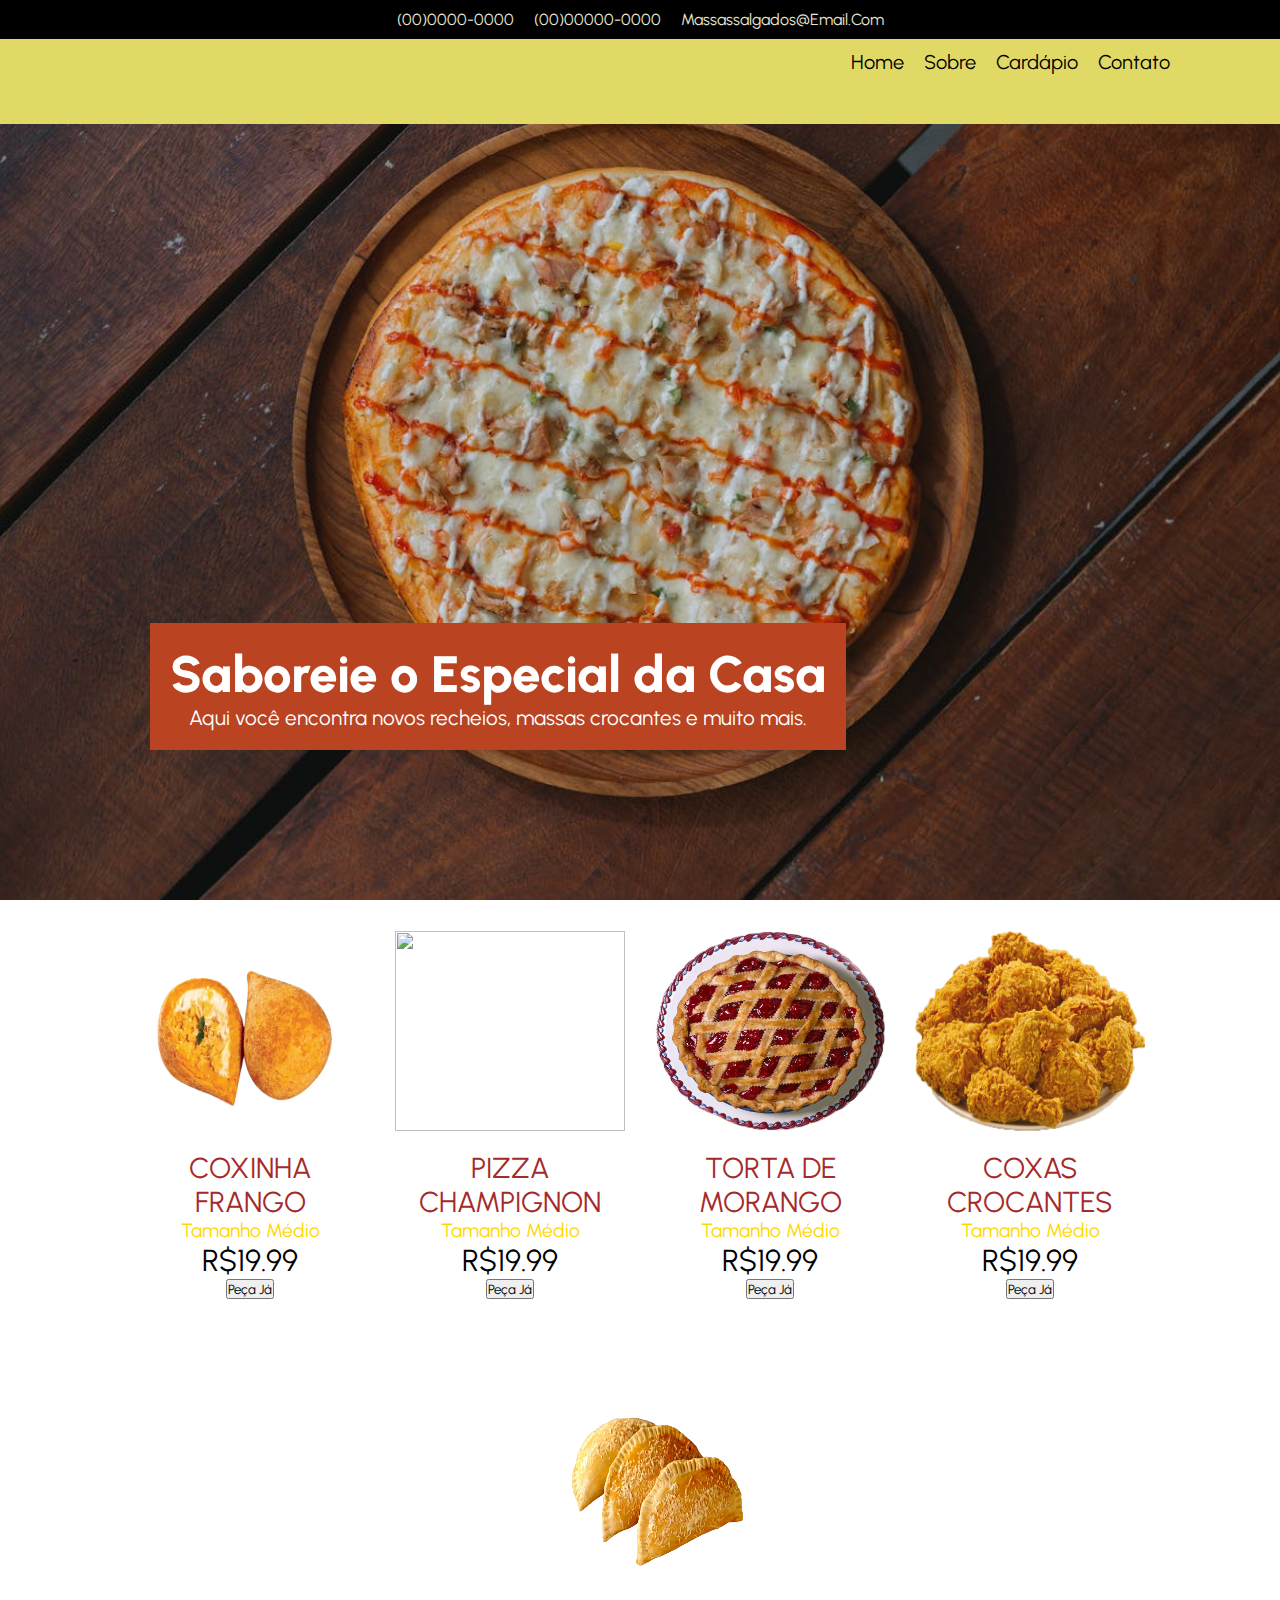
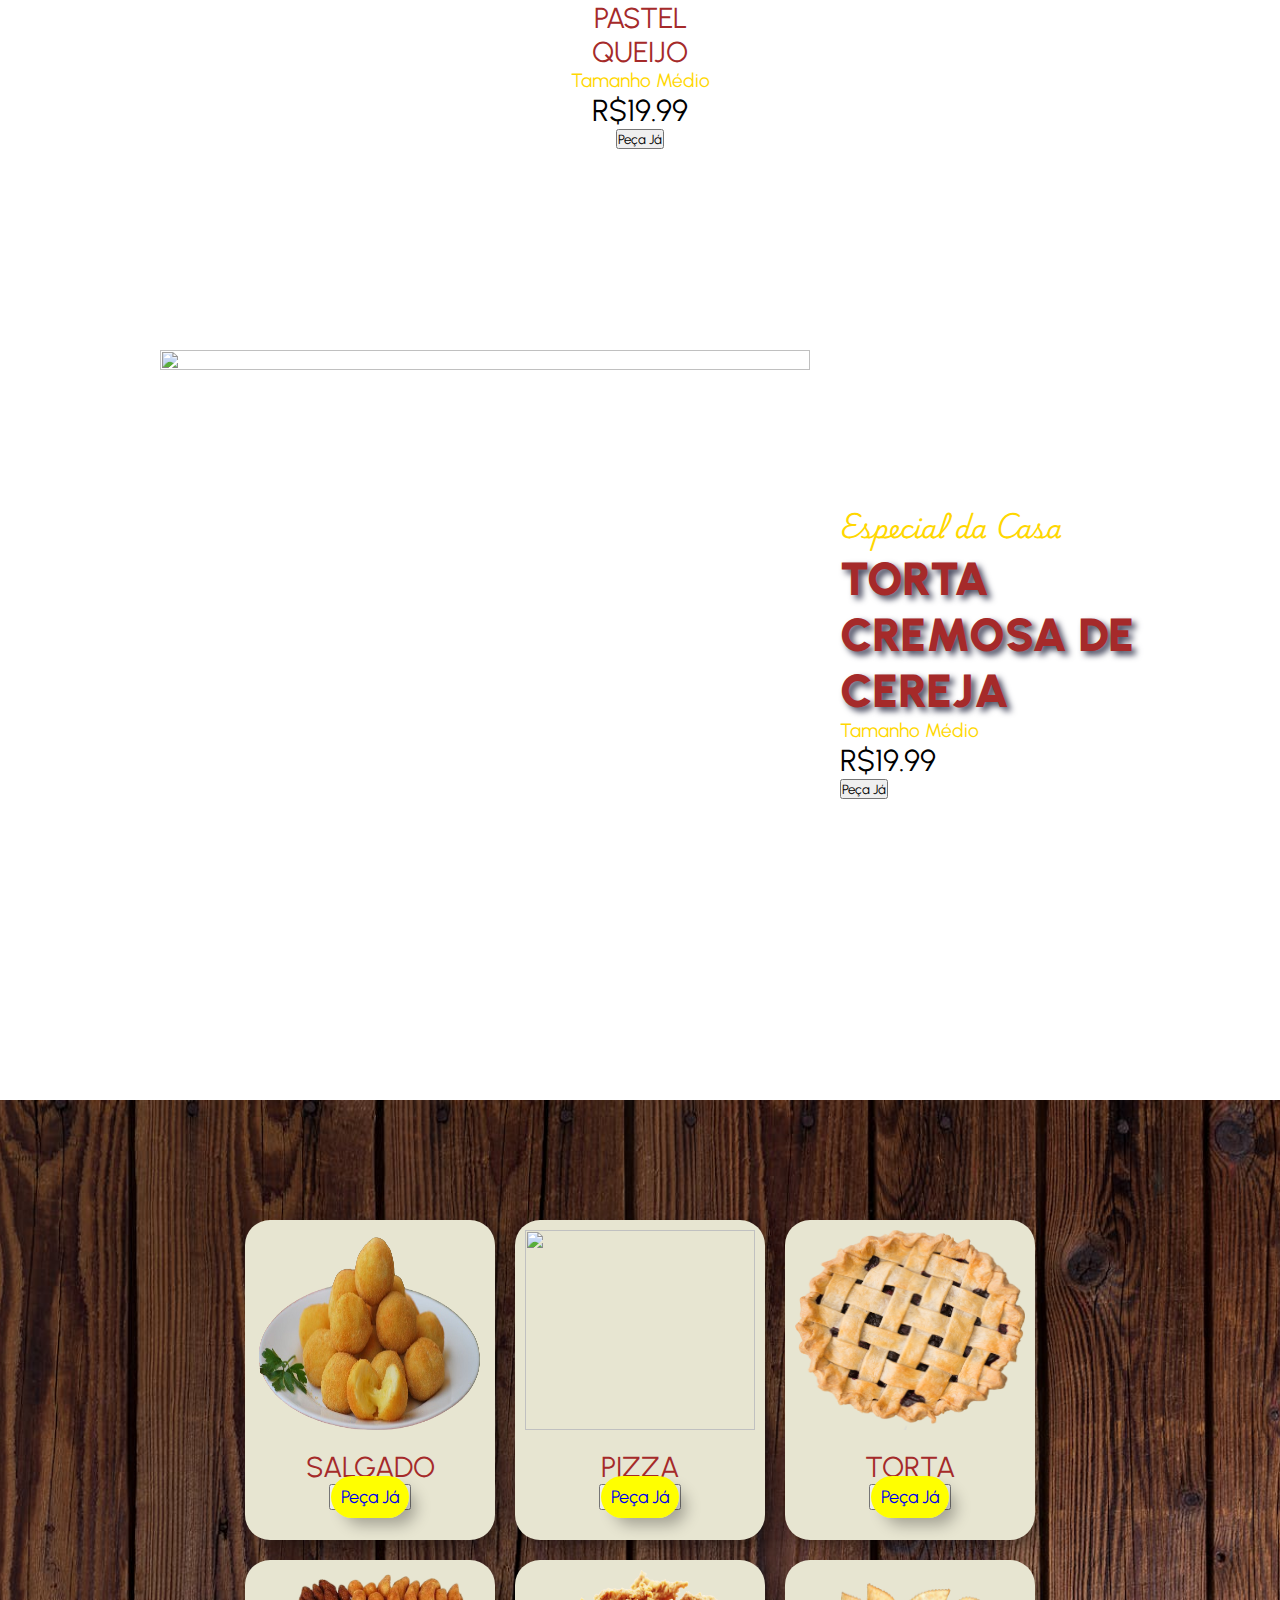
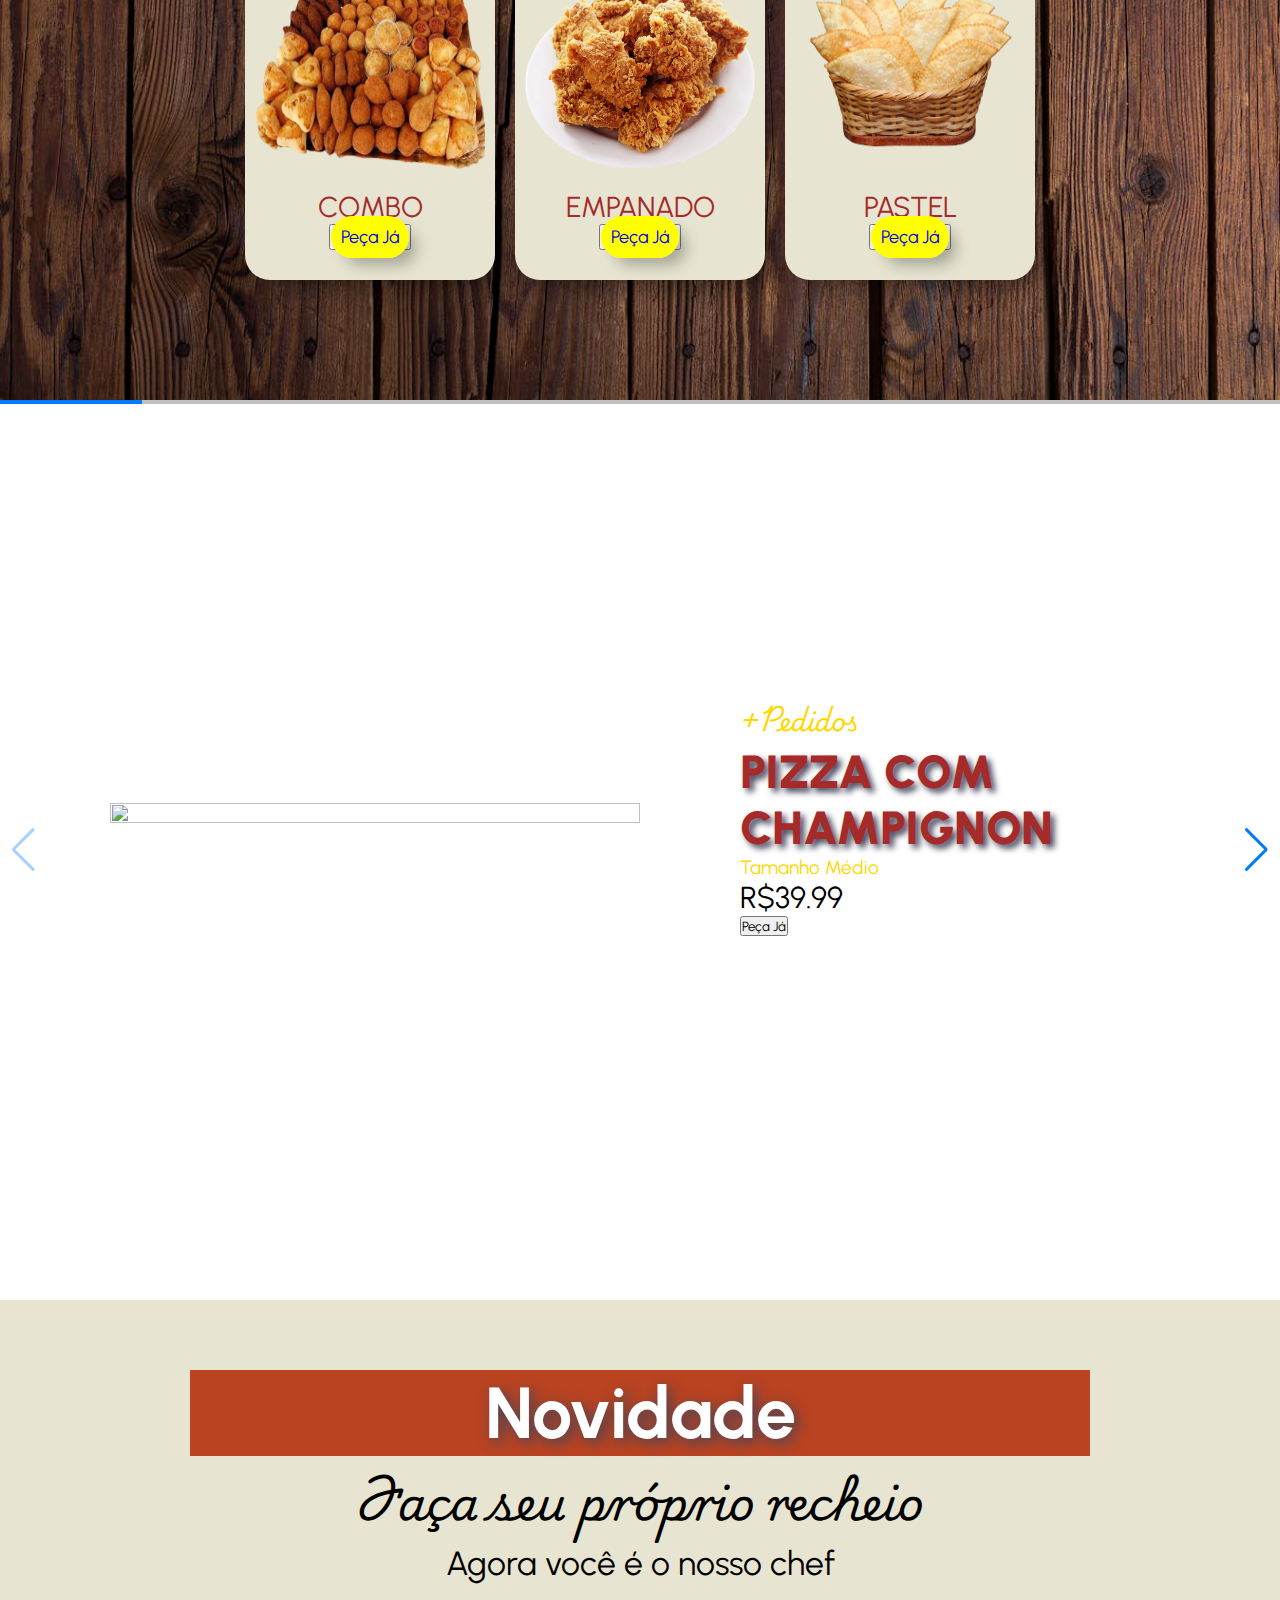
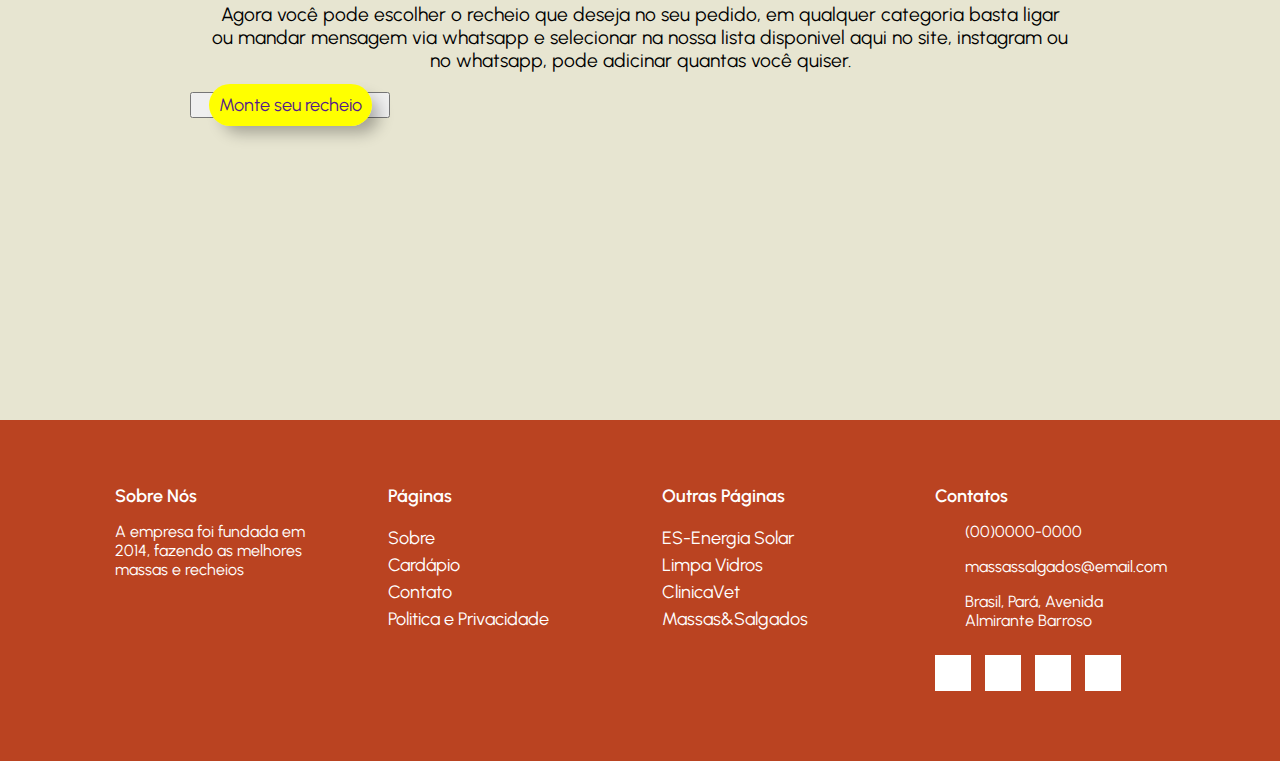
==== index.html @ 20bcff5d "esboco" ====
<!DOCTYPE html>
<html lang="en">
<head>
    <meta charset="UTF-8">
    <meta name="viewport" content="width=device-width, initial-scale=1.0">
    <link rel="stylesheet" href="/public/css/style.css">
    <!-- Link Swiper's CSS -->
    <link rel="stylesheet" href="https://cdn.jsdelivr.net/npm/swiper@11/swiper-bundle.min.css" />
    <link rel="stylesheet" href="https://cdnjs.cloudflare.com/ajax/libs/font-awesome/6.5.2/css/all.min.css" integrity="sha512-SnH5WK+bZxgPHs44uWIX+LLJAJ9/2PkPKZ5QiAj6Ta86w+fsb2TkcmfRyVX3pBnMFcV7oQPJkl9QevSCWr3W6A==" crossorigin="anonymous" referrerpolicy="no-referrer" />
    <title>Document</title>
</head>
<body>
    <header>
        <ul class="contato">
            <li>(00)0000-0000</li>
            <li>(00)00000-0000</li>
            <li>massassalgados@email.com</li>
        </ul>
        <a href="" class="logo"></a>
        <ul>
            <li><a href="">Home</a></li>
            <li><a href="">Sobre</a></li>
            <li><a href="">Cardápio</a></li>
            <li><a href="">Contato</a></li>
        </ul>
    </header>
    <!-- Seção Banner -->
     <section class="banner">
        <div class="container">
            <h2 class="title">Saboreie o Especial da Casa</h2>
            <h3 class="subtitle">Aqui você encontra novos recheios, massas crocantes e muito mais.</h3>
        </div>
     </section>

    <!-- Seção Destaque-->
     <section class="destaque">
        <div class="box">
                <div class="imgBox">
                    <img src="/public/image/salgados/foto1-removebg-preview (2).png" alt="">
                </div>
                <div class="text">
                    <div class="title">Coxinha Frango</div>
                    <div class="subtitle">Tamanho Médio</div>
                    <div class="preco">R$19.99</div>
                    <button class="add">Peça Já</button>
                </div>
        </div>
        <div class="box">
                <div class="imgBox">
                    <img src="/public/image/pizza/foto1.png" alt="">
                </div>
                <div class="text">
                    <div class="title">Pizza Champignon</div>
                    <div class="subtitle">Tamanho Médio</div>
                    <div class="preco">R$19.99</div>
                    <button class="add">Peça Já</button>
                </div>
        </div>
        <div class="box">
                <div class="imgBox">
                    <img src="/public/image/tortas/torta1.png" alt="">
                </div>
                <div class="text">
                    <div class="title">Torta de Morango</div>
                    <div class="subtitle">Tamanho Médio</div>
                    <div class="preco">R$19.99</div>
                    <button class="add">Peça Já</button>
                </div>
        </div>
        <div class="box">
                <div class="imgBox">
                    <img src="/public/image/empanados/foto1.png" alt="">
                </div>
                <div class="text">
                    <div class="title">Coxas Crocantes</div>
                    <div class="subtitle">Tamanho Médio</div>
                    <div class="preco">R$19.99</div>
                    <button class="add">Peça Já</button>
                </div>
        </div>
        <div class="box">
                <div class="imgBox">
                    <img src="/public/image/pastel/foto7-removebg-preview.png" alt="">
                </div>
                <div class="text">
                    <div class="title">Pastel Queijo</div>
                    <div class="subtitle">Tamanho Médio</div>
                    <div class="preco">R$19.99</div>
                    <button class="add">Peça Já</button>
                </div>
        </div>
     </section>

    <!-- Seção Em destaque especial-->
     <section class="card">
        <div class="img-left">
            <div class="boxImg">
                <img src="/public/image/tortas/torta8.png" alt="">
            </div> 
        </div>
        <div class="text pos-left">
            <span class="especial">Especial da Casa</span>
            <div class="title">Torta Cremosa de Cereja</div>
            <div class="subtitle">Tamanho Médio</div>
            <div class="preco">R$19.99</div>
            <button class="add">Peça Já</button>
        </div>
     </section>

    <!-- Seção Cardápio-->
     <section class="cardapio">
        <div class="container">
            <div class="box">
                <div class="imgBox imgTop">
                    <img src="/public/image/salgados/foto10-removebg-preview.png" alt="">
                </div>
                <div class="text">
                    <div class="title">Salgado</div>
                    <button class="add"><a href="/public/templates/tortas.html">Peça Já</a></button>
                </div>
            </div>
            <div class="box">
                <div class="imgBox imgTop">
                    <img src="/public/image/pizza/foto4.png" alt="">
                </div>
                <div class="text">
                    <div class="title">Pizza</div>
                    <button class="add"><a href="/public/templates/tortas.html">Peça Já</a></button>
                </div>
            </div>
            <div class="box">
                <div class="imgBox imgTop">
                    <img src="/public/image/tortas/torta2.png" alt="">
                </div>
                <div class="text">
                    <div class="title">Torta</div>
                    <button class="add"><a href="/public/templates/tortas.html">Peça Já</a></button>
                </div>
            </div>
            <div class="box">
                <div class="imgBox imgTop">
                    <img src="/public/image/combo/foto1-removebg-preview (2).png" alt="">
                </div>
                <div class="text">
                    <div class="title">Combo</div>
                    <button class="add"><a href="/public/templates/tortas.html">Peça Já</a></button>
                </div>
            </div>
            <div class="box">
                <div class="imgBox imgTop">
                    <img src="/public/image/empanados/foto6.png" alt="">
                </div>
                <div class="text">
                    <div class="title">Empanado</div>
                    <button class="add"><a href="/public/templates/tortas.html">Peça Já</a></button>
                </div>
            </div>
            <div class="box">
                <div class="imgBox imgTop">
                    <img src="/public/image/pastel/foto1-removebg-preview (1).png" alt="">
                </div>
                <div class="text">
                    <div class="title">Pastel</div>
                    <button class="add"><a href="/public/templates/tortas.html">Peça Já</a></button>
                </div>
            </div>
        </div>
        
     </section>

    <!-- Seção Slider-->
     <section class="sliderDestaque">
        <!-- Swiper -->
        <div class="swiper mySwiper">
            <div class="swiper-wrapper">

                <div class="swiper-slide">
                    <div class="box">
                        <div class="img-left">
                            <img src="/public/image/pizza/foto1.png" alt="">
                        </div>
                        <div class="text pos-left">
                            <span class="especial">+Pedidos</span>
                            <div class="title">Pizza com Champignon</div>
                            <div class="subtitle">Tamanho Médio</div>
                            <div class="preco">R$39.99</div>
                            <button class="add">Peça Já</button>
                        </div>
                    </div>
                </div>
                <div class="swiper-slide">
                    <div class="box">
                        <div class="img-left">
                            <img src="/public/image/empanados/foto3.png" alt="">
                        </div>
                        <div class="text pos-left">
                            <span class="especial">+Pedidos</span>
                            <div class="title">Frango Empanado Casca Crocante</div>
                            <div class="subtitle">Tamanho Médio</div>
                            <div class="preco">R$29.99</div>
                            <button class="add">Peça Já</button>
                        </div>
                    </div>
                </div>
                <div class="swiper-slide">
                    <div class="box">
                        <div class="img-left croissant">
                            <img src="/public/image/pastel/foto8.png" alt="">
                        </div>
                        <div class="text pos-left">
                            <span class="especial">+Pedidos</span>
                            <div class="title">Croissant Queijo</div>
                            <div class="subtitle">Tamanho Médio</div>
                            <div class="preco">R$19.99</div>
                            <button class="add">Peça Já</button>
                        </div>
                    </div>
                </div>
                <div class="swiper-slide">
                    <div class="box">
                        <div class="img-left">
                            <img src="/public/image/tortas/torta3.png" alt="">
                        </div>
                        <div class="text pos-left">
                            <span class="especial">+Pedidos</span>
                            <div class="title">Torta Maça</div>
                            <div class="subtitle">Tamanho Médio</div>
                            <div class="preco">R$25.99</div>
                            <button class="add">Peça Já</button>
                        </div>
                    </div>
                </div>
                <div class="swiper-slide">
                    <div class="box">
                        <div class="img-left enroladinho">
                            <img src="/public/image/salgados/foto7-removebg-preview (1).png" alt="">
                        </div>
                        <div class="text pos-left">
                            <span class="especial">+Pedidos</span>
                            <div class="title">Enroladinho</div>
                            <div class="subtitle">7 Unidades Tamanho Médio</div>
                            <div class="preco">R$19.99</div>
                            <button class="add">Peça Já</button>
                        </div>
                    </div>
                </div>
                <div class="swiper-slide">
                    <div class="box">
                        <div class="img-left">
                            <img src="/public/image/salgados/foto5-removebg-preview (1).png" alt="">
                        </div>
                        <div class="text pos-left">
                            <span class="especial">+Pedidos</span>
                            <div class="title">Coxinha Cremosa</div>
                            <div class="subtitle">7 Unidades Tamanho Médio</div>
                            <div class="preco">R$19.99</div>
                            <button class="add">Peça Já</button>
                        </div>
                    </div>
                </div>
                <div class="swiper-slide">
                    <div class="box">
                        <div class="img-left">
                            <img src="/public/image/pizza/foto3.png" alt="">
                        </div>
                        <div class="text pos-left">
                            <span class="especial">+Pedidos</span>
                            <div class="title">Pizza Salame Temperado</div>
                            <div class="subtitle">Tamanho Médio</div>
                            <div class="preco">R$19.99</div>
                            <button class="add">Peça Já</button>
                        </div>
                    </div>
                </div>
                <div class="swiper-slide">
                    <div class="box">
                        <div class="img-left">
                            <img src="/public/image/empanados/foto5.png" alt="">
                        </div>
                        <div class="text pos-left">
                            <span class="especial">+Pedidos</span>
                            <div class="title">Asas/Coxas Crocante</div>
                            <div class="subtitle">10 Unidades</div>
                            <div class="preco">R$35.99</div>
                            <button class="add">Peça Já</button>
                        </div>
                    </div>
                </div>
                <div class="swiper-slide">
                    <div class="box">
                        <div class="img-left">
                            <img src="/public/image/pastel/foto3-removebg-preview.png" alt="">
                        </div>
                        <div class="text pos-left">
                            <span class="especial">+Pedidos</span>
                            <div class="title">Pastel Picadinho</div>
                            <div class="subtitle">Tamanho Médio</div>
                            <div class="preco">R$19.99</div>
                            <button class="add">Peça Já</button>
                        </div>
                    </div>
                </div>

            </div>
            <div class="swiper-button-next"></div>
            <div class="swiper-button-prev"></div>
            <div class="swiper-pagination"></div>
        </div>
     </section>
     
    <!--Seção Seu Recheio-->
     <section class="recheio">
        <div class="info-recheio">
            <span class="novidade">Novidade</span>
            <h2 class="title">Faça seu próprio recheio</h2>
            <h4 class="subtitle">Agora você é o nosso chef</h4>
            <p class="text">Agora você pode escolher o recheio que deseja no seu pedido, em qualquer categoria
                basta ligar ou mandar mensagem via whatsapp e selecionar na nossa lista disponivel aqui no site,
                instagram ou no whatsapp, pode adicinar quantas você quiser.
            </p>
            <button class="add btnRecheio"><a href="">Monte seu recheio</a></button>
        </div>
        
     </section>
    <!-- Seção Footer-->
     <footer>
        <div class="container">
            <div class="box">
                <h3>Sobre Nós</h3>
                <p>A empresa foi fundada em 2014, fazendo as melhores massas e recheios</p>
            </div>
            <div class="box">
                <h3>Páginas</h3>
                <ul>
                    <li><a href="">Sobre</a></li>
                    <li><a href="">Cardápio</a></li>
                    <li><a href="">Contato</a></li>
                    <li><a href="">Politica e Privacidade</a></li>
                </ul>
            </div>
            <div class="box">
                <h3>Outras Páginas</h3>
                <ul>
                    <li><a href="">ES-Energia Solar</a></li>
                    <li><a href="">Limpa Vidros</a></li>
                    <li><a href="">ClinicaVet</a></li>
                    <li><a href="">Massas&Salgados</a></li>
                </ul>
            </div>
            <div class="box">
                <h3>Contatos</h3>
                <div class="info">
                        <li><span><i class="fa-solid fa-phone"></i></span><p>(00)0000-0000</p></li>
                        <li><span><i class="fa-solid fa-envelope"></i></span><p>massassalgados@email.com</p></li>
                        <li><span><i class="fa-solid fa-house"></i></span><p>Brasil, Pará, Avenida Almirante Barroso</p></li>
                </div>
                <ul class="sci">
                    <li><a href=""><i class="fa-brands fa-square-instagram"></i></a></li>
                    <li><a href=""><i class="fa-brands fa-facebook"></i></a></li>
                    <li><a href=""><i class="fa-brands fa-square-x-twitter"></i></a></li>
                    <li><a href=""><i class="fa-brands fa-tiktok"></i></a></li>
                </ul>
            </div>
        </div>
     </footer>
     <div class="copyright"></div>
     
     <!-- Swiper JS -->
    <script src="https://cdn.jsdelivr.net/npm/swiper@11/swiper-bundle.min.js"></script>
    <script src="/public/js/main.js"></script>
   
</body>
</html>
---- public/css/style.css ----
@import "./header.css";
@import "./variaveis.css";
@import "./footer.css";
@import url('https://fonts.googleapis.com/css2?family=Urbanist:ital,wght@0,100..900;1,100..900&display=swap');
@import url('https://fonts.googleapis.com/css2?family=Playwrite+MX:wght@100..400&display=swap');


*{
    margin:0;
    padding:0;
    box-sizing: border-box;
    list-style: none;
    text-decoration: none;
    transition: 0.6s ease;
    position: relative;
    font-family: "Urbanist", sans-serif;
    font-optical-sizing: auto;
    font-weight: 400;
    font-style: normal;
}
img{width: 100%;height: 100%;}

.banner{
    position: relative;
    width: 100%;
    height: 100vh;
    background: url("/public/image/banner/pexels-ahmad-nawawi-285301-2714722.jpg") center no-repeat;
    background-size: cover;
}
.banner .container{
    position: absolute;
    max-width: 700px;
    left: 0;
    bottom: 150px;
    transform: translateX(150px);
    background: #ba4321;
    text-align: center;
    padding: 20px;
}
.banner .container .title{font-size: 3.2em;color: white;font-weight: 800;}
.banner .container .subtitle{font-size: 1.3em;color: white;}

.destaque{
    position: relative;
    display: flex;
    justify-content: center;
    align-items: center;
    flex-wrap: wrap;
    width: 100%;
    min-height: 100vh;
    /*background-color: #999;*/
}
.box{
    padding: 10px;
    margin: 5px;
    max-width: 250px;
    /*border: 1px solid black;*/
}
.box .imgBox{
    max-width: 240px;
    height: 200px;
    /*background-color: #777;*/
    border-radius: 50%;
    /*box-shadow: 0px 5px 25px  rgba(0,0,0,0.4);*/
}

.text{padding: 20px;text-align: center;}
.text .title{
    font-size: 1.8em;
    color: brown;
    text-transform: uppercase;  
}
.text .subtitle{color: gold;font-size: 1.2em;}
.text .preco{color: #000;font-size: 1.9em;}
.add a{
    background-color: yellow;
    font-size: 18px;
    border: none;
    border-radius: 25px;
    padding: 10px;
    cursor: pointer;
    width: 100px;
    box-shadow: 10px 10px 15px -3px rgba(0,0,0,0.29);
}
.add a:hover{background: #ddd;}

/*Destaque especial*/
.card{
    position: relative;
    display: flex;
    justify-content: center;
    align-items: center;
    flex-wrap: wrap;
    max-width: 100%;
    min-height: 100vh;
}
.card .img-left{
    position: absolute;
    top: 150px;
    left: 0;
    max-width: 380px;
    /*background-color: #666;*/
    border-radius: none;
}
.img-left .boxImg{width: 650px;transform: translateX(160px);}
.pos-left{
    position: absolute;
    right: 200px;
    text-align: left;
    transform: translateX(140px);
    max-width: 400px;
}
.pos-left .title{font-size: 2.9em;font-weight: 900; text-shadow: 4px 4px 6px rgba(66, 68, 90, 1);}
.pos-left .especial{color: gold;font-size: 25px;font-family: "Playwrite MX", cursive !important;}

/*Cardapio*/
.cardapio{
    position: relative;
    display: flex;
    align-items: center;
    justify-content: center;
    flex-direction: column;
    /*background-color: #222;*/
    background: url("/public/image/banner/pexels-pixabay-326311.jpg") center no-repeat;
    background-size: cover;
    width: 100%;
    min-height: 100vh;
    padding: 80px;
}

.cardapio .container{
    position: relative;
    max-width: 900px;
    /*background-color: #ba4321*/
    display: grid;
    grid-template-columns: repeat(3,1fr);
    grid-gap: 10px;
}
.cardapio .container .box{background-color: #e7e5d1;border-radius: 25px;-webkit-box-shadow: 10px 10px 25px -3px rgba(0,0,0,0.5);
    -moz-box-shadow: 10px 10px 25px -3px rgba(0,0,0,0.5);
    box-shadow: 10px 10px 25px -3px rgba(0,0,0,0.5);}

/*Slider*/
.sliderDestaque{
    margin: 0;
    padding: 0;
    width: 100%;
    min-height: 100vh;
}
.swiper {
    width: 100%;
    height: 100vh;
}
.swiper-slide {
    background: #fff;
    display: flex;
    justify-content: center;
    align-items: center;
}
.swiper-slide .box{
    max-width: 100%;
    height: 70vh;
    margin: 100px;
    display: grid;
    align-items: center;
    justify-content: space-between;
    grid-template-columns: repeat(2,1fr);
    /*background-color: #555;*/
}
.swiper-slide img {
    display: block;
    width: 100%;
    height: 100%;
    object-fit: cover;
}
.swiper-slide .croissant,.swiper-slide .enroladinho{max-width: 450px;transform: translateX(150px);}

.recheio{
    position: relative;
    background: #e7e5d1;
    display: flex;
    justify-content: center;
    align-content: center;
}
.recheio .info-recheio{
    position: relative;
    max-width: 900px;
    min-height: 80vh;
    display: flex;
    flex-wrap: wrap;
    flex-direction: column;
    text-align: center;
    padding:70px 0;
}
.recheio .info-recheio .novidade{
    background: #ba4321;
    color: white;
    font-size: 4.5em;
    font-weight: 700;
    text-shadow: 4px 4px 14px rgba(66, 68, 90, 1);
}
.recheio .info-recheio .title{
    font-size: 2.8em;
    font-family: "Playwrite MX", cursive !important;
    font-optical-sizing: auto;
    font-weight: 500;
    font-style: normal;
}
.recheio .info-recheio .subtitle{font-size: 2.1em;}
.recheio .info-recheio p{font-size: 1.2em;}
.recheio .info-recheio .btnRecheio{width: 200px;}
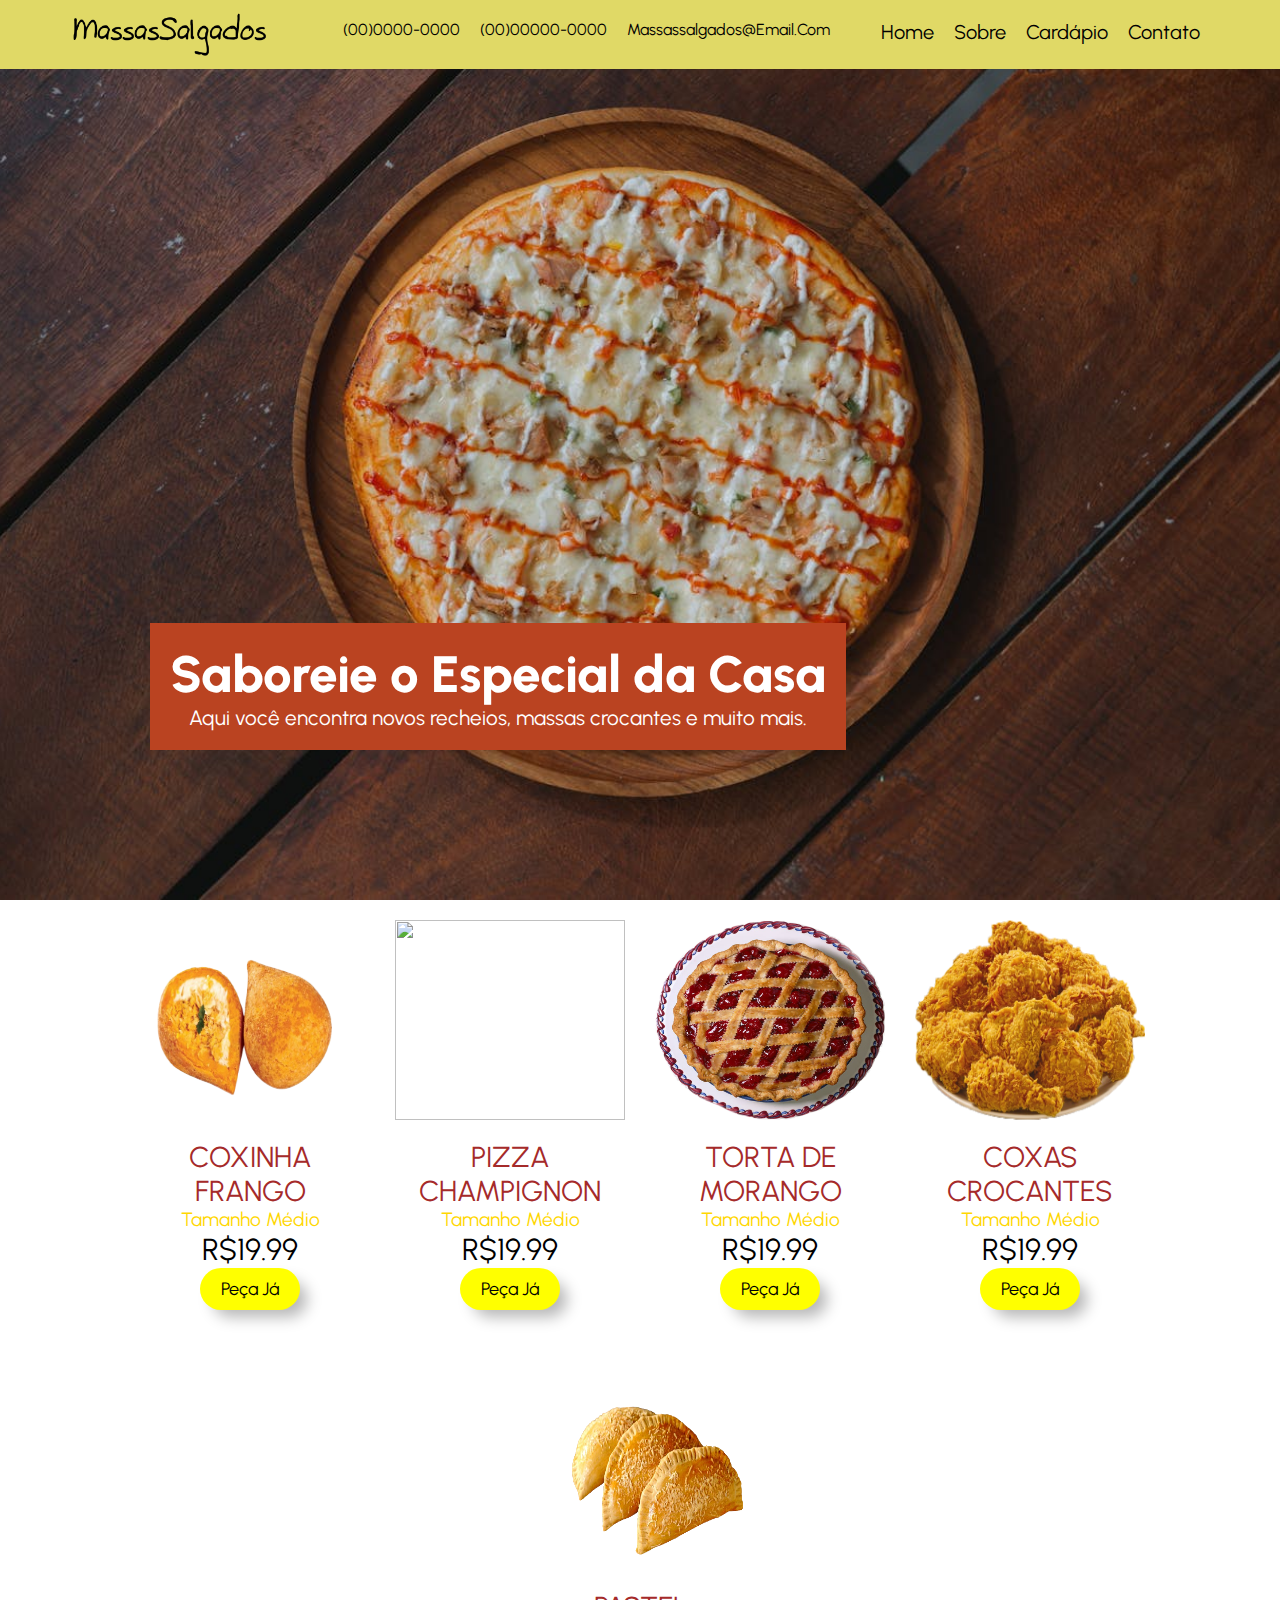
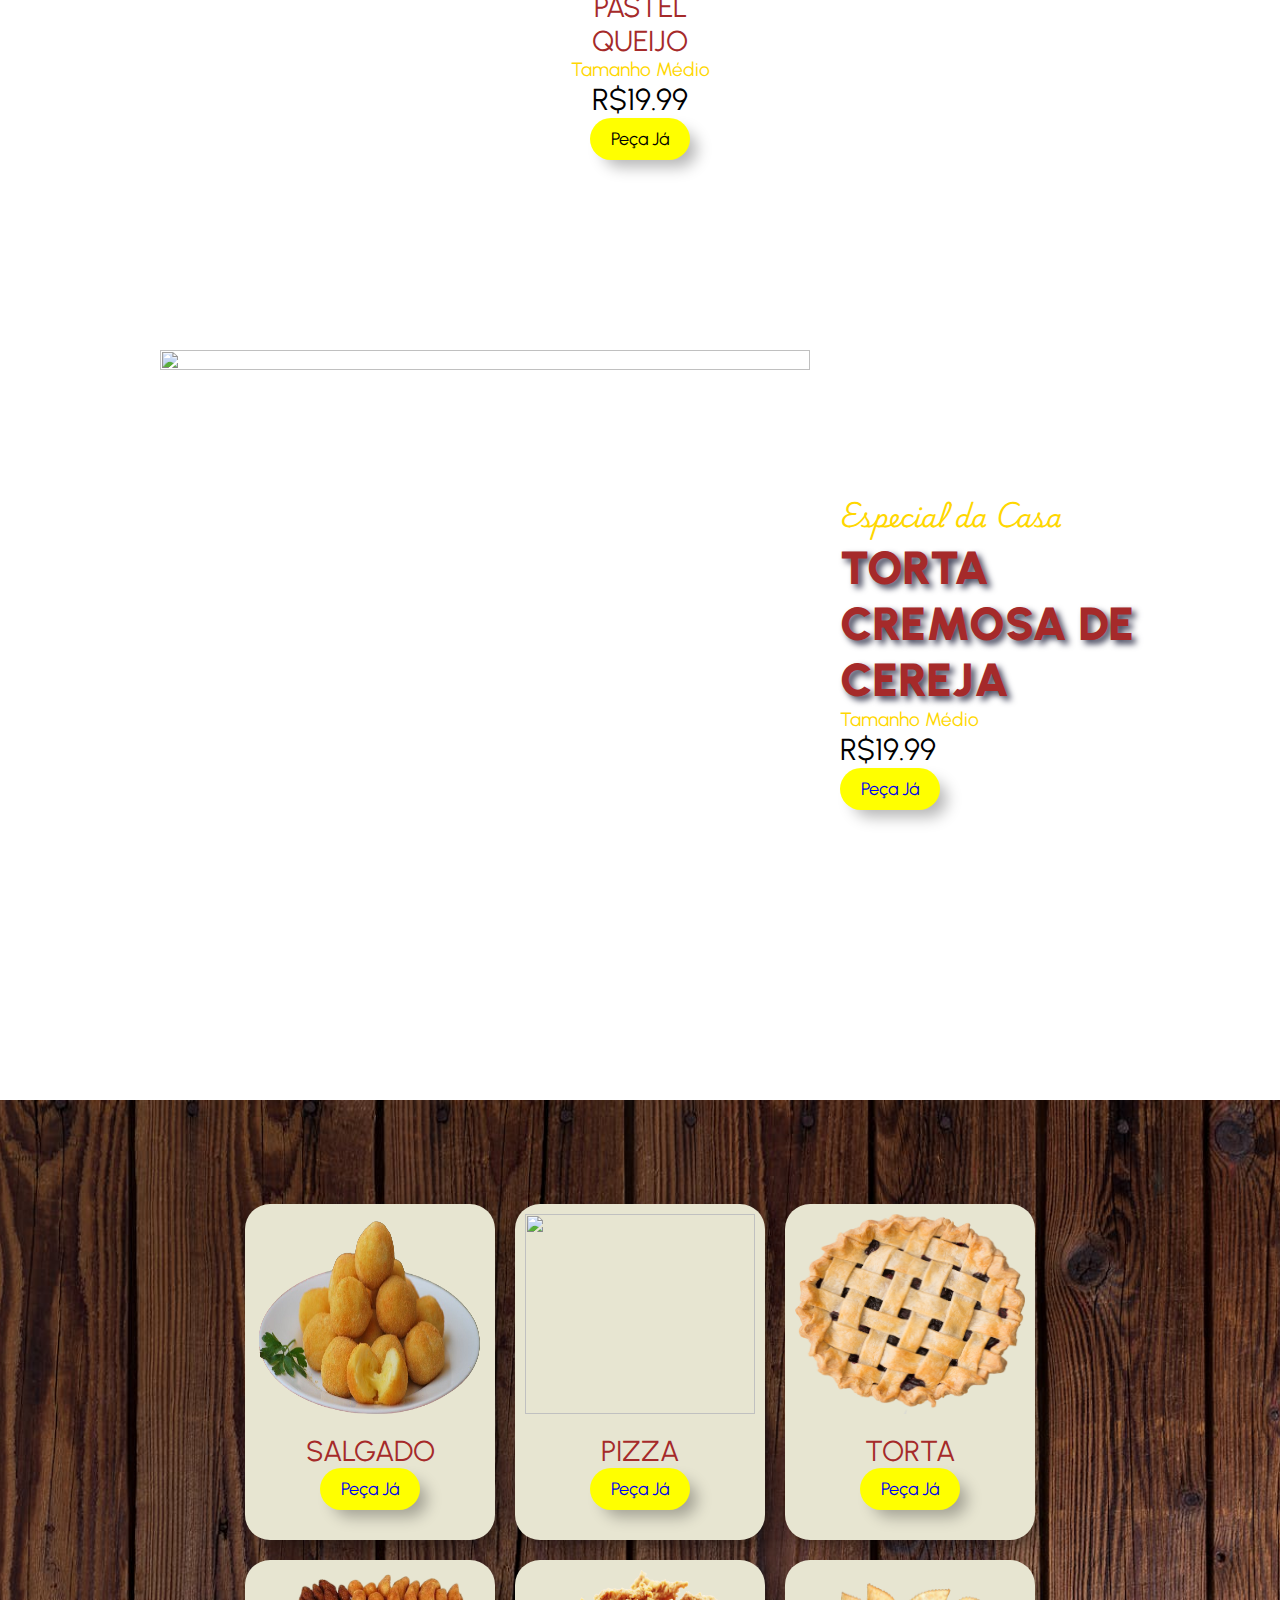
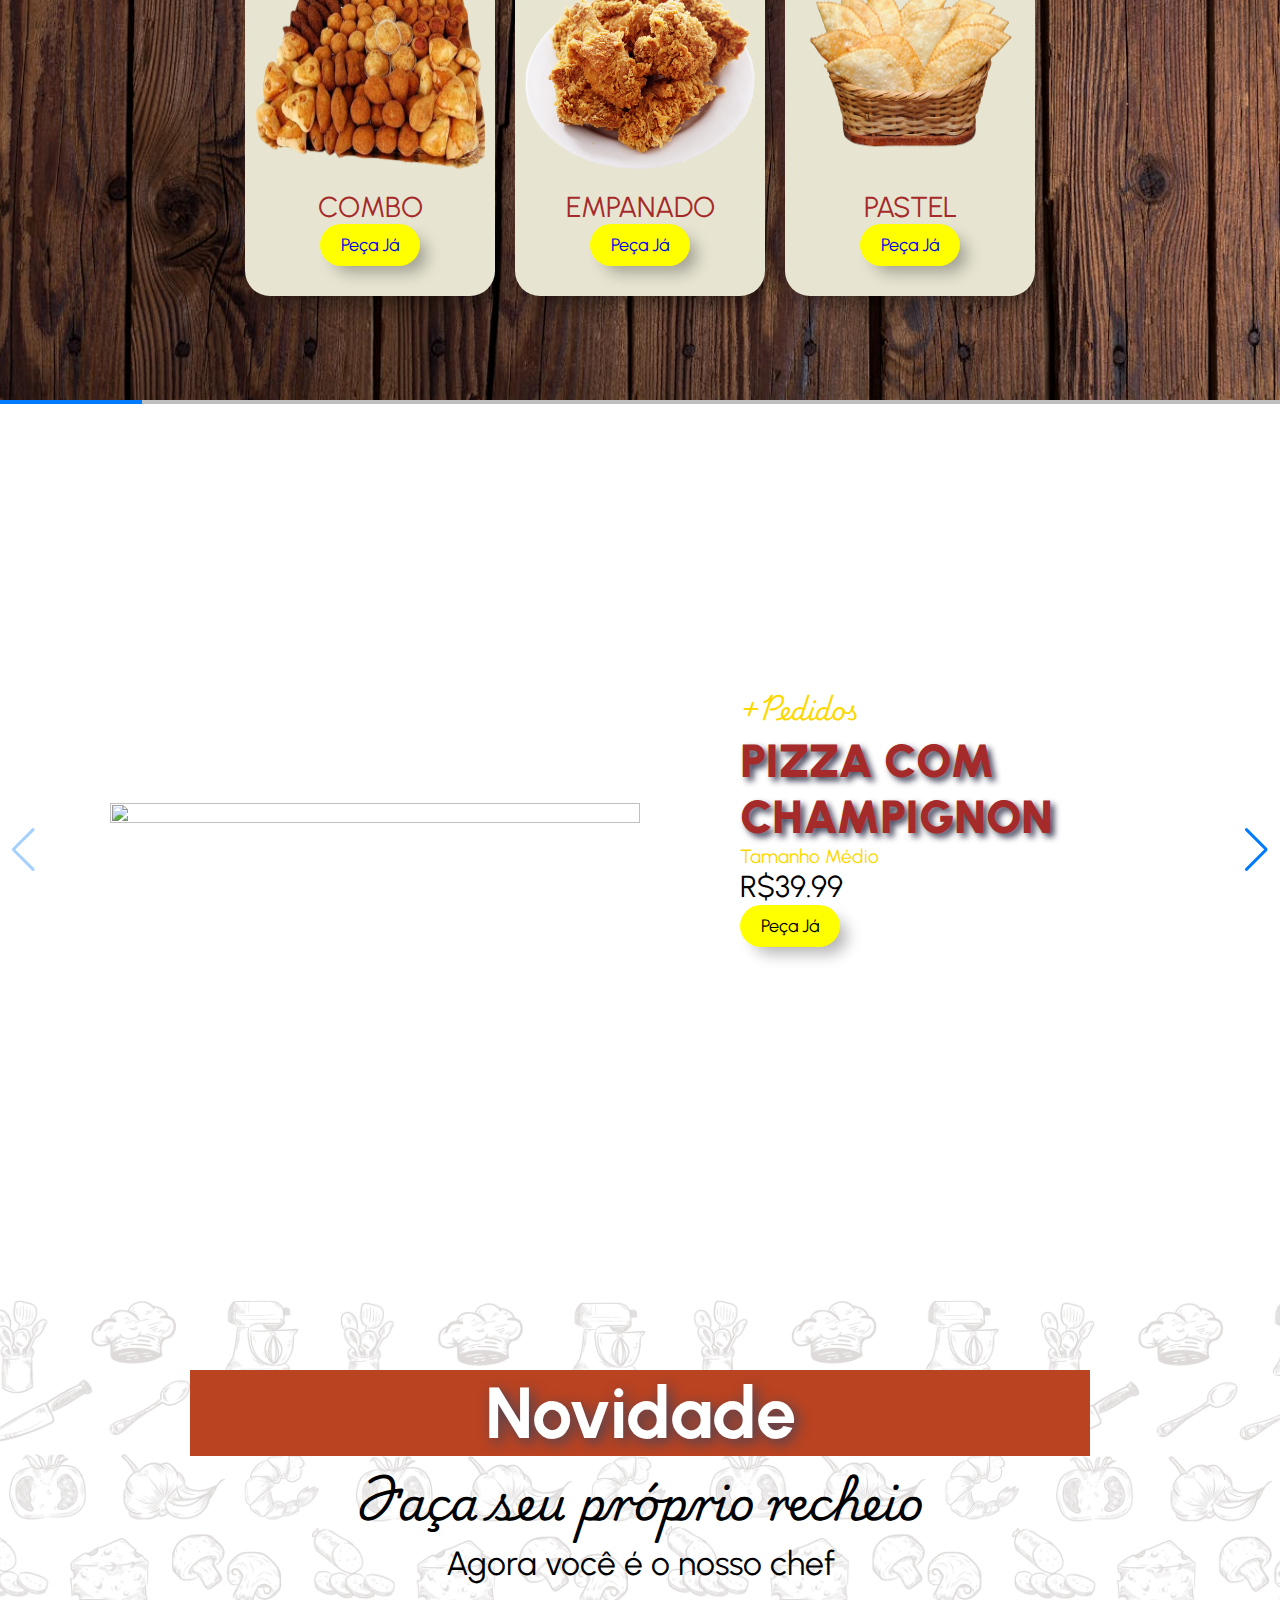
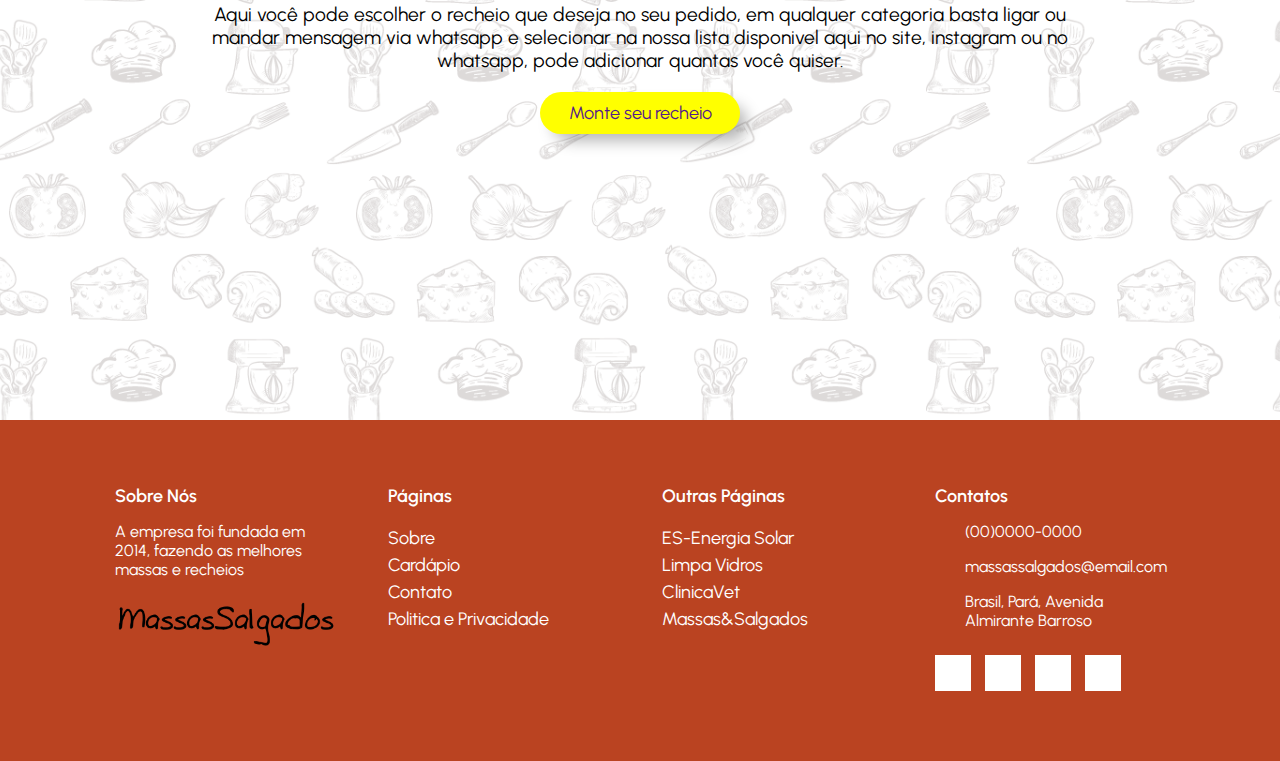
==== commit 2a575e3b: "Site_contato_adicionado" ====
--- a/index.html
+++ b/index.html
@@ -4,6 +4,7 @@
     <meta charset="UTF-8">
     <meta name="viewport" content="width=device-width, initial-scale=1.0">
     <link rel="stylesheet" href="/public/css/style.css">
+    <link rel="shortcut icon" href="/public/image/banner/logo_image.png" type="image/x-icon">
     <!-- Link Swiper's CSS -->
     <link rel="stylesheet" href="https://cdn.jsdelivr.net/npm/swiper@11/swiper-bundle.min.css" />
     <link rel="stylesheet" href="https://cdnjs.cloudflare.com/ajax/libs/font-awesome/6.5.2/css/all.min.css" integrity="sha512-SnH5WK+bZxgPHs44uWIX+LLJAJ9/2PkPKZ5QiAj6Ta86w+fsb2TkcmfRyVX3pBnMFcV7oQPJkl9QevSCWr3W6A==" crossorigin="anonymous" referrerpolicy="no-referrer" />
@@ -11,12 +12,15 @@
 </head>
 <body>
     <header>
+        <div class="boxImg">
+            <a href="index.html"><img src="/public/image/banner/logo_letra-removebg-preview (1).png" alt=""></a> 
+        </div>
+        <a href="" class="logo"></a>
         <ul class="contato">
             <li>(00)0000-0000</li>
             <li>(00)00000-0000</li>
             <li>massassalgados@email.com</li>
         </ul>
-        <a href="" class="logo"></a>
         <ul>
             <li><a href="">Home</a></li>
             <li><a href="">Sobre</a></li>
@@ -24,6 +28,7 @@
             <li><a href="">Contato</a></li>
         </ul>
     </header>
+    
     <!-- Seção Banner -->
      <section class="banner">
         <div class="container">
@@ -31,7 +36,7 @@
             <h3 class="subtitle">Aqui você encontra novos recheios, massas crocantes e muito mais.</h3>
         </div>
      </section>
-
+    
     <!-- Seção Destaque-->
      <section class="destaque">
         <div class="box">
@@ -103,7 +108,7 @@
             <div class="title">Torta Cremosa de Cereja</div>
             <div class="subtitle">Tamanho Médio</div>
             <div class="preco">R$19.99</div>
-            <button class="add">Peça Já</button>
+            <button class="add"><a href="/public/templates/tortas.html">Peça Já</a></button>
         </div>
      </section>
 
@@ -314,9 +319,9 @@
             <span class="novidade">Novidade</span>
             <h2 class="title">Faça seu próprio recheio</h2>
             <h4 class="subtitle">Agora você é o nosso chef</h4>
-            <p class="text">Agora você pode escolher o recheio que deseja no seu pedido, em qualquer categoria
+            <p class="text">Aqui você pode escolher o recheio que deseja no seu pedido, em qualquer categoria
                 basta ligar ou mandar mensagem via whatsapp e selecionar na nossa lista disponivel aqui no site,
-                instagram ou no whatsapp, pode adicinar quantas você quiser.
+                instagram ou no whatsapp, pode adicionar quantas você quiser.
             </p>
             <button class="add btnRecheio"><a href="">Monte seu recheio</a></button>
         </div>
@@ -328,6 +333,7 @@
             <div class="box">
                 <h3>Sobre Nós</h3>
                 <p>A empresa foi fundada em 2014, fazendo as melhores massas e recheios</p>
+                <div class="boxImg"><img src="/public/image/banner/logo_letra-removebg-preview (1).png" alt=""></div>
             </div>
             <div class="box">
                 <h3>Páginas</h3>
@@ -367,7 +373,9 @@
      
      <!-- Swiper JS -->
     <script src="https://cdn.jsdelivr.net/npm/swiper@11/swiper-bundle.min.js"></script>
+    <script src="https://unpkg.com/scrollreveal"></script>
     <script src="/public/js/main.js"></script>
+    <script src="/public/js/slider.js"></script>
    
 </body>
 </html>--- a/public/css/style.css
+++ b/public/css/style.css
@@ -19,6 +19,9 @@
     font-style: normal;
 }
 img{width: 100%;height: 100%;}
+
+
+/*** CONFIGURAÇÕES ***/
 
 .banner{
     position: relative;
@@ -72,9 +75,10 @@
 }
 .text .subtitle{color: gold;font-size: 1.2em;}
 .text .preco{color: #000;font-size: 1.9em;}
-.add a{
+.add{
     background-color: yellow;
     font-size: 18px;
+    text-align: center;
     border: none;
     border-radius: 25px;
     padding: 10px;
@@ -82,7 +86,7 @@
     width: 100px;
     box-shadow: 10px 10px 15px -3px rgba(0,0,0,0.29);
 }
-.add a:hover{background: #ddd;}
+.add:hover{background: #ddd;}
 
 /*Destaque especial*/
 .card{
@@ -181,6 +185,8 @@
     display: flex;
     justify-content: center;
     align-content: center;
+    background: url("/public/image/banner/fundo_recheio.png") center no-repeat;
+    background-size: cover;
 }
 .recheio .info-recheio{
     position: relative;
@@ -208,4 +214,4 @@
 }
 .recheio .info-recheio .subtitle{font-size: 2.1em;}
 .recheio .info-recheio p{font-size: 1.2em;}
-.recheio .info-recheio .btnRecheio{width: 200px;}+.recheio .info-recheio .btnRecheio{width: 200px;transform: translateX(350px);}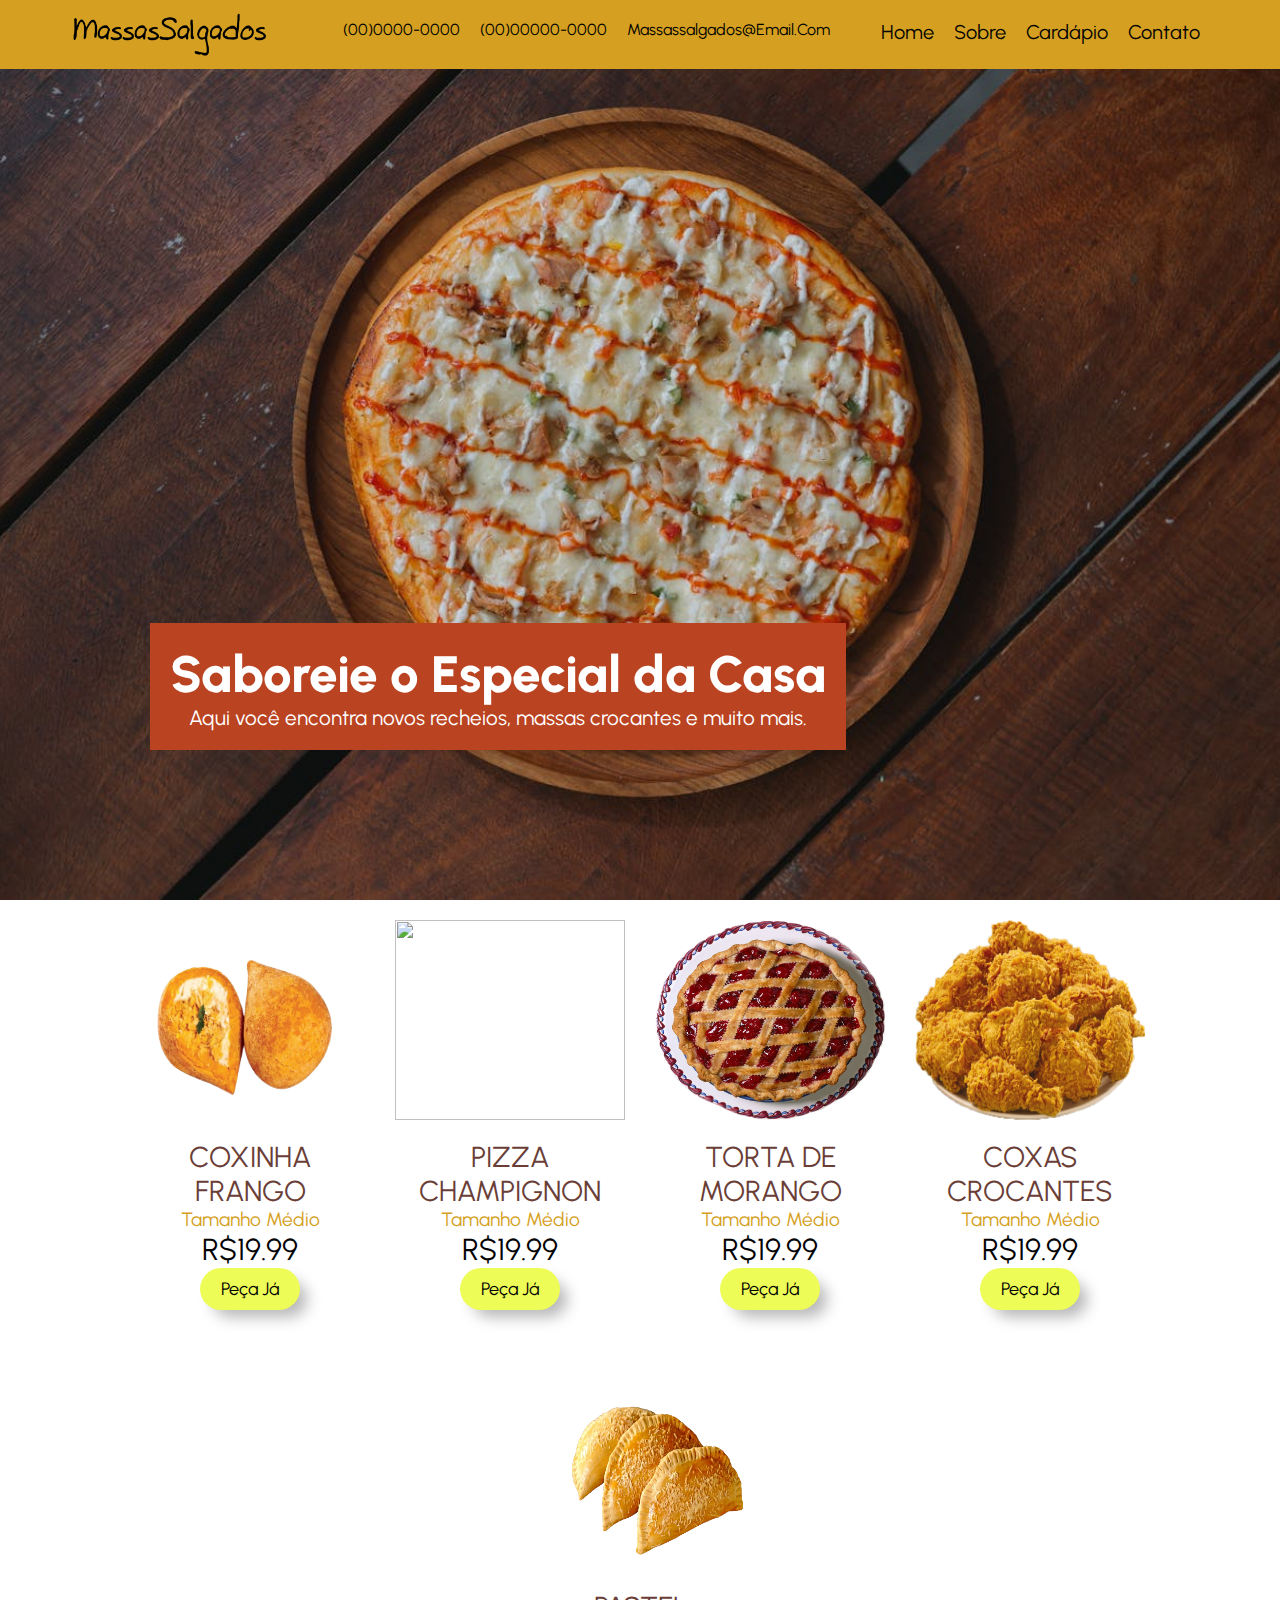
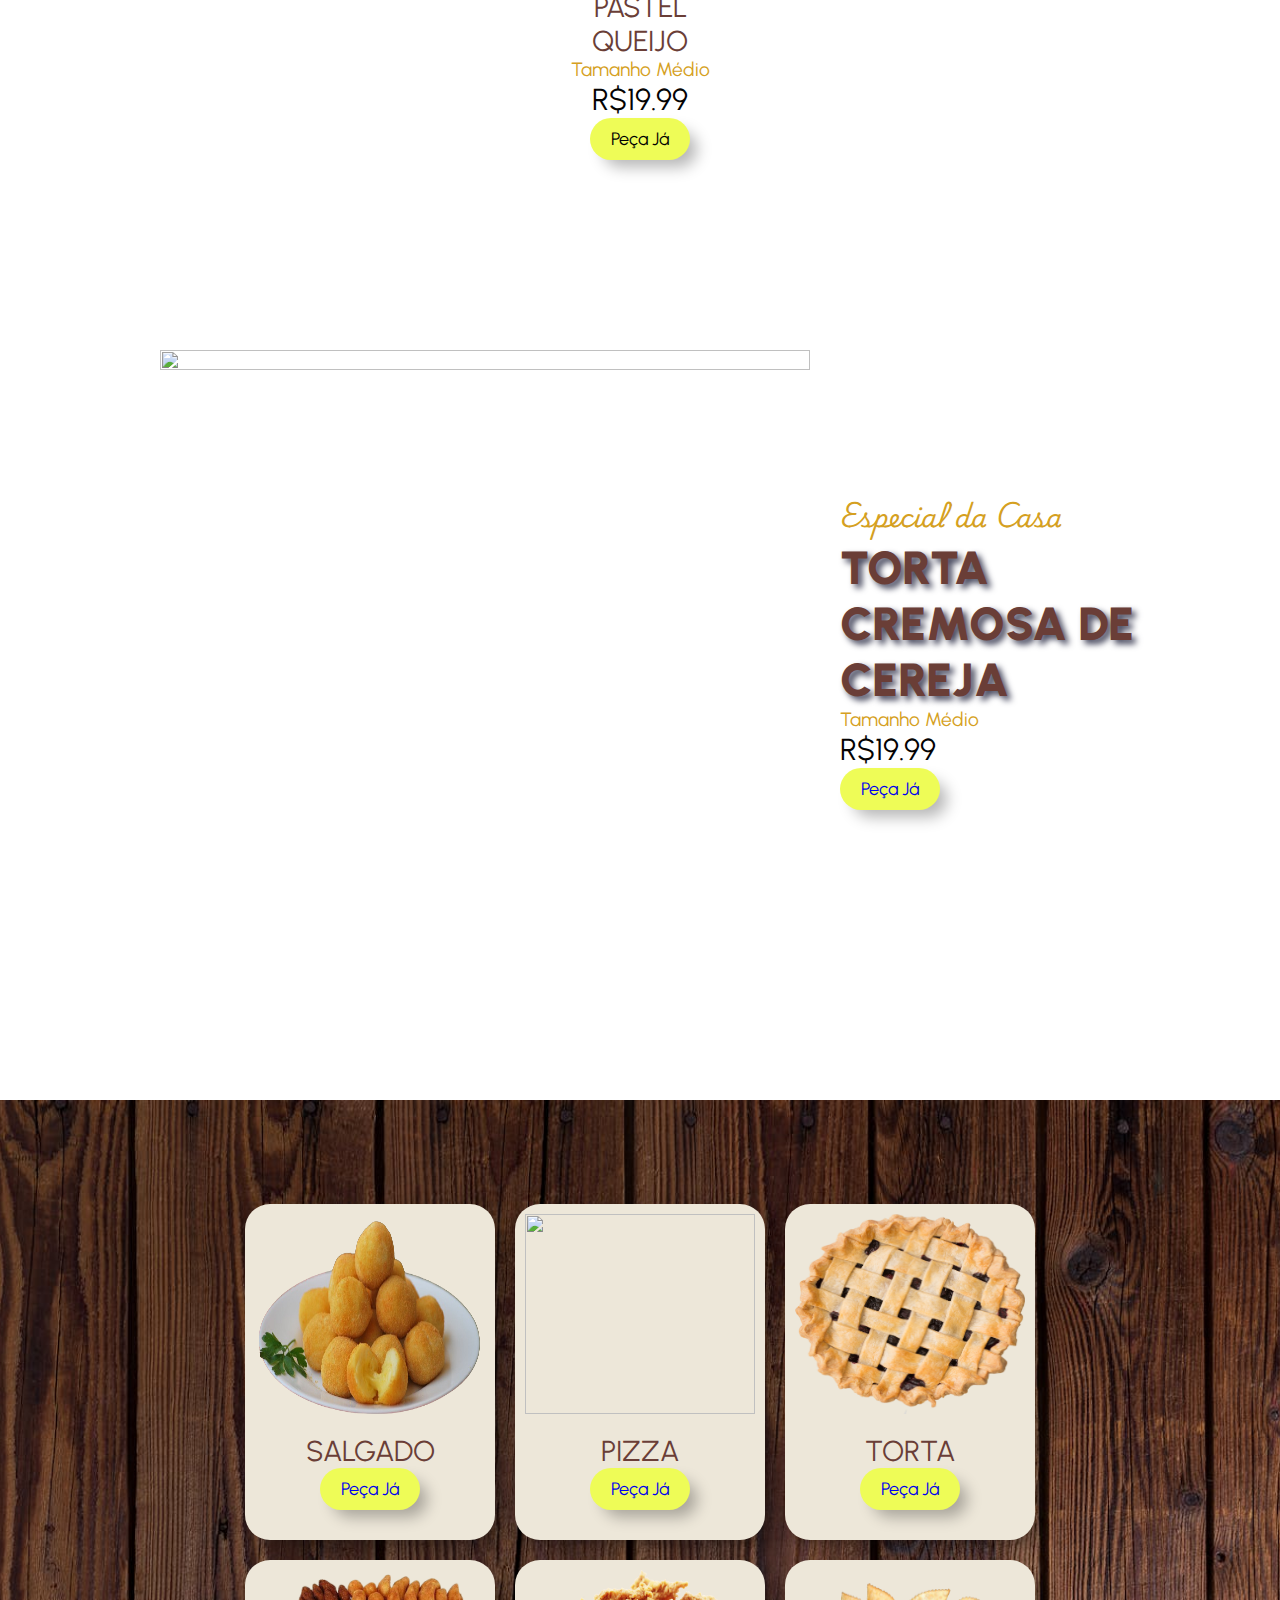
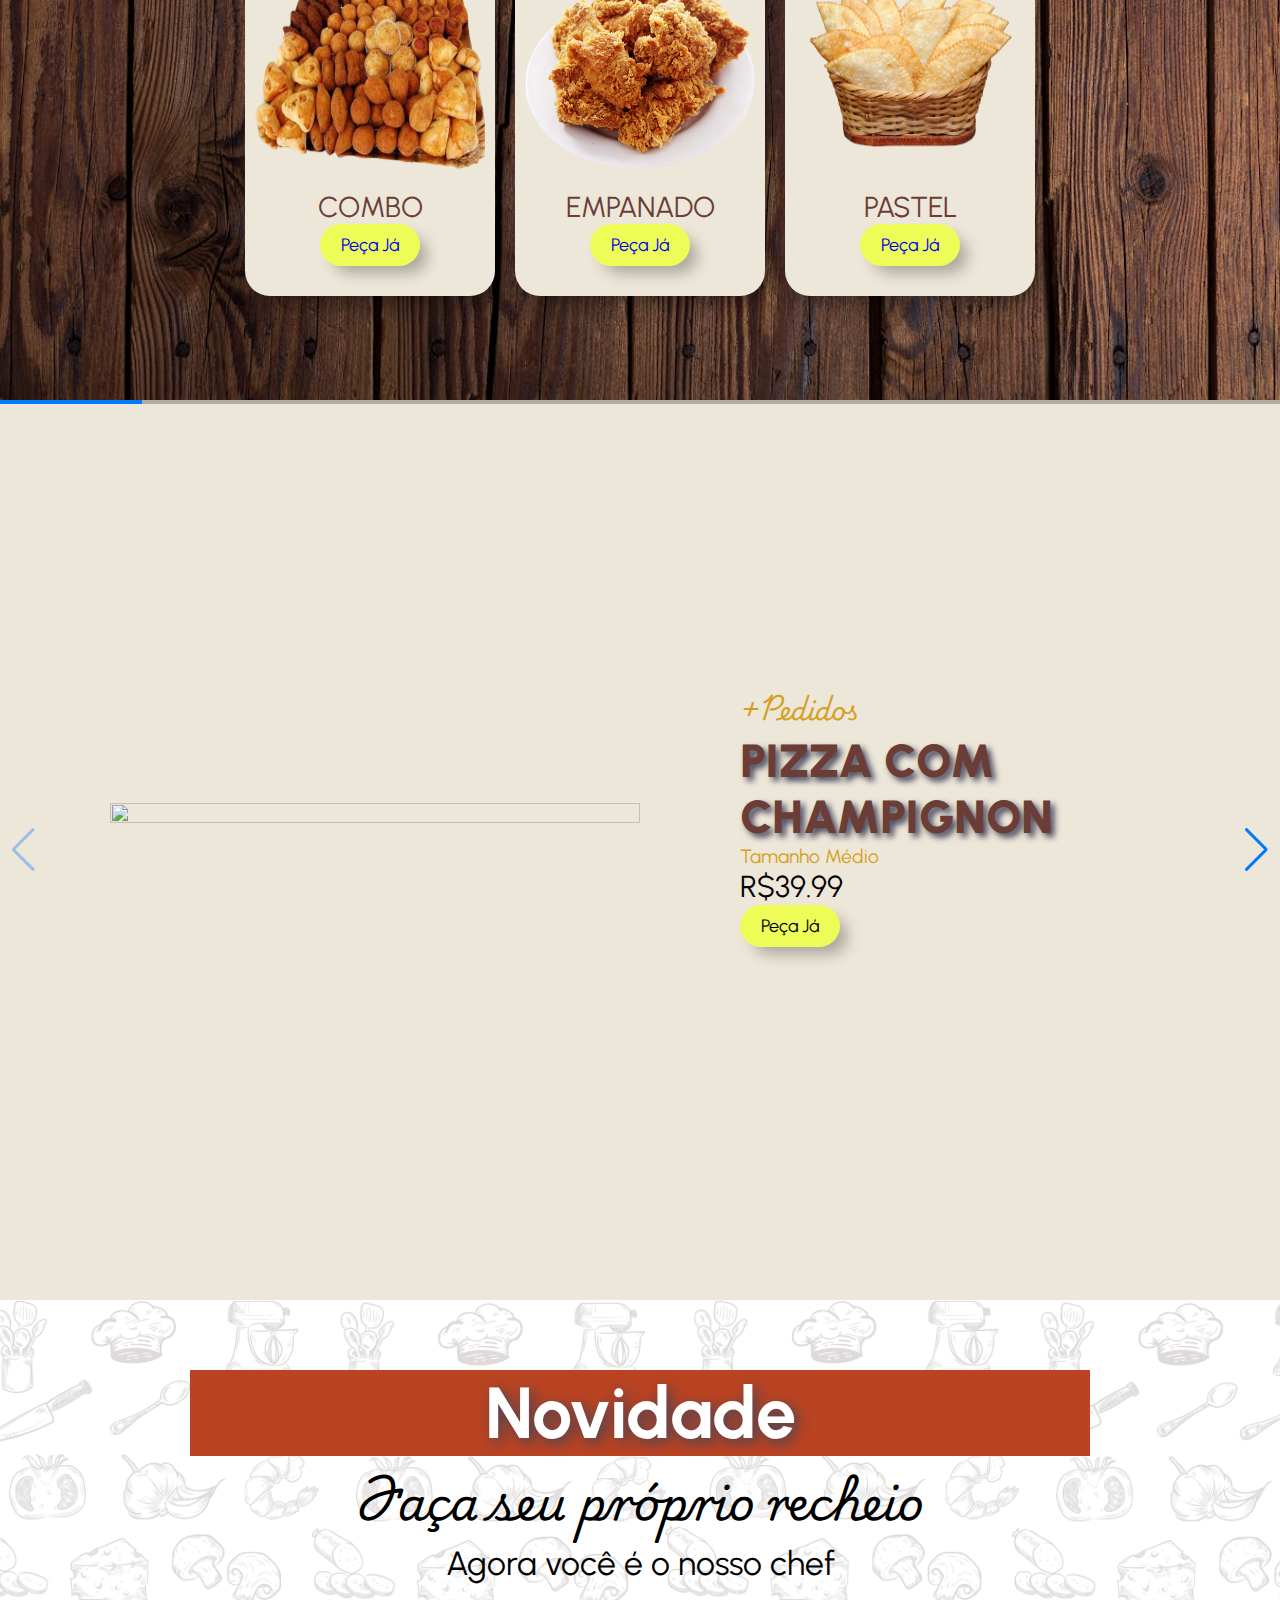
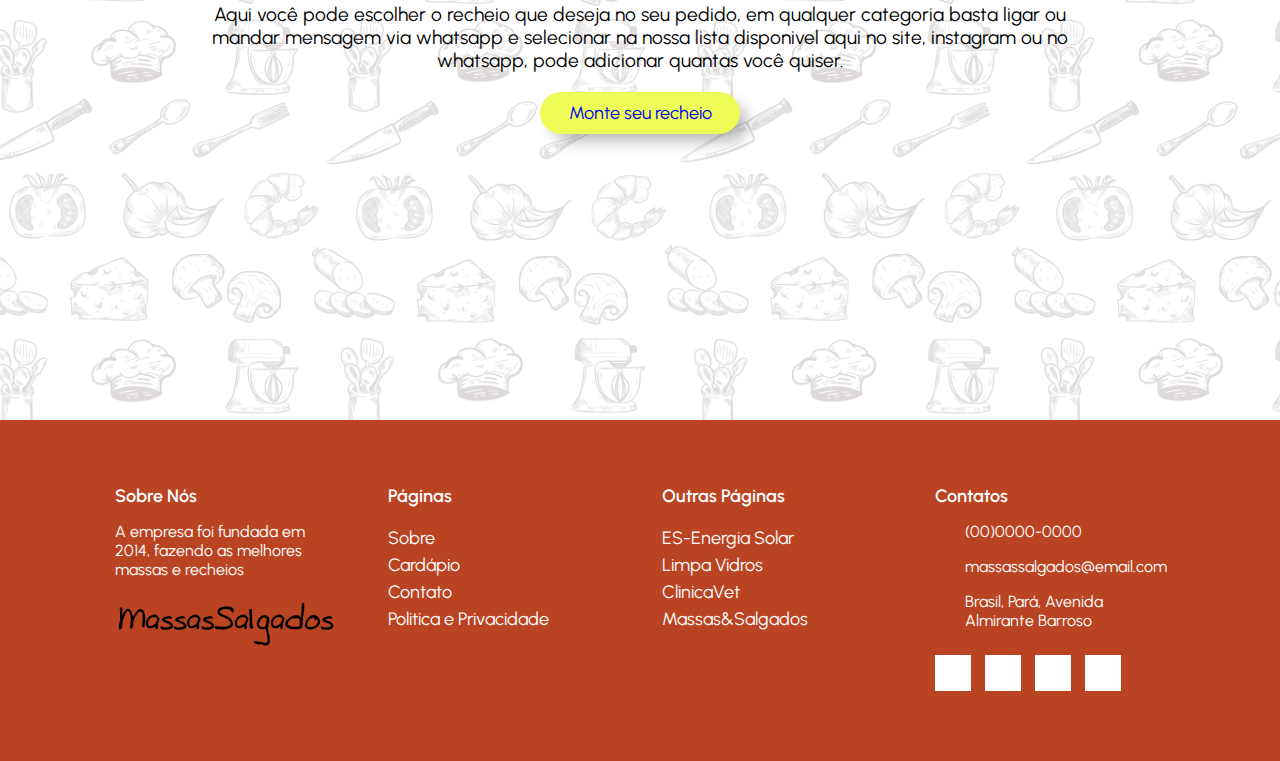
==== commit 8be535ed: "Site_Vs_01" ====
--- a/index.html
+++ b/index.html
@@ -1,5 +1,5 @@
 <!DOCTYPE html>
-<html lang="en">
+<html lang="pt">
 <head>
     <meta charset="UTF-8">
     <meta name="viewport" content="width=device-width, initial-scale=1.0">
@@ -8,7 +8,7 @@
     <!-- Link Swiper's CSS -->
     <link rel="stylesheet" href="https://cdn.jsdelivr.net/npm/swiper@11/swiper-bundle.min.css" />
     <link rel="stylesheet" href="https://cdnjs.cloudflare.com/ajax/libs/font-awesome/6.5.2/css/all.min.css" integrity="sha512-SnH5WK+bZxgPHs44uWIX+LLJAJ9/2PkPKZ5QiAj6Ta86w+fsb2TkcmfRyVX3pBnMFcV7oQPJkl9QevSCWr3W6A==" crossorigin="anonymous" referrerpolicy="no-referrer" />
-    <title>Document</title>
+    <title>MassasSalgados</title>
 </head>
 <body>
     <header>
@@ -121,7 +121,7 @@
                 </div>
                 <div class="text">
                     <div class="title">Salgado</div>
-                    <button class="add"><a href="/public/templates/tortas.html">Peça Já</a></button>
+                    <button class="add"><a href="/public/templates/salgados.html">Peça Já</a></button>
                 </div>
             </div>
             <div class="box">
@@ -130,7 +130,7 @@
                 </div>
                 <div class="text">
                     <div class="title">Pizza</div>
-                    <button class="add"><a href="/public/templates/tortas.html">Peça Já</a></button>
+                    <button class="add"><a href="/public/templates/pizza.html">Peça Já</a></button>
                 </div>
             </div>
             <div class="box">
@@ -148,7 +148,7 @@
                 </div>
                 <div class="text">
                     <div class="title">Combo</div>
-                    <button class="add"><a href="/public/templates/tortas.html">Peça Já</a></button>
+                    <button class="add"><a href="/public/templates/combo.html">Peça Já</a></button>
                 </div>
             </div>
             <div class="box">
@@ -157,7 +157,7 @@
                 </div>
                 <div class="text">
                     <div class="title">Empanado</div>
-                    <button class="add"><a href="/public/templates/tortas.html">Peça Já</a></button>
+                    <button class="add"><a href="/public/templates/empanado.html">Peça Já</a></button>
                 </div>
             </div>
             <div class="box">
@@ -166,7 +166,7 @@
                 </div>
                 <div class="text">
                     <div class="title">Pastel</div>
-                    <button class="add"><a href="/public/templates/tortas.html">Peça Já</a></button>
+                    <button class="add"><a href="/public/templates/pastel.html">Peça Já</a></button>
                 </div>
             </div>
         </div>
@@ -323,7 +323,7 @@
                 basta ligar ou mandar mensagem via whatsapp e selecionar na nossa lista disponivel aqui no site,
                 instagram ou no whatsapp, pode adicionar quantas você quiser.
             </p>
-            <button class="add btnRecheio"><a href="">Monte seu recheio</a></button>
+            <button class="add btnRecheio"><a href="/public/templates/recheio.html">Monte seu recheio</a></button>
         </div>
         
      </section>
--- a/public/css/style.css
+++ b/public/css/style.css
@@ -1,217 +1,54 @@
-@import "./header.css";
-@import "./variaveis.css";
-@import "./footer.css";
+@import "./header.css";@import "./variaveis.css";@import "./footer.css";
 @import url('https://fonts.googleapis.com/css2?family=Urbanist:ital,wght@0,100..900;1,100..900&display=swap');
 @import url('https://fonts.googleapis.com/css2?family=Playwrite+MX:wght@100..400&display=swap');
 
-
-*{
-    margin:0;
-    padding:0;
-    box-sizing: border-box;
-    list-style: none;
-    text-decoration: none;
-    transition: 0.6s ease;
-    position: relative;
-    font-family: "Urbanist", sans-serif;
-    font-optical-sizing: auto;
-    font-weight: 400;
-    font-style: normal;
-}
+*{margin:0;padding:0;box-sizing: border-box;list-style: none;text-decoration: none;transition: 0.6s ease;position: relative;font-family: "Urbanist", sans-serif;font-optical-sizing: auto;font-weight: 400;font-style: normal;}
 img{width: 100%;height: 100%;}
 
-
 /*** CONFIGURAÇÕES ***/
-
-.banner{
-    position: relative;
-    width: 100%;
-    height: 100vh;
-    background: url("/public/image/banner/pexels-ahmad-nawawi-285301-2714722.jpg") center no-repeat;
-    background-size: cover;
-}
-.banner .container{
-    position: absolute;
-    max-width: 700px;
-    left: 0;
-    bottom: 150px;
-    transform: translateX(150px);
-    background: #ba4321;
-    text-align: center;
-    padding: 20px;
-}
+.banner{position: relative;width: 100%;height: 100vh;background: url("/public/image/banner/pexels-ahmad-nawawi-285301-2714722.jpg") center no-repeat;background-size: cover;}
+.banner .container{position: absolute;max-width: 700px;left: 0;bottom: 150px;transform: translateX(150px);background: var(--bg-rust);text-align: center;padding: 20px;}
 .banner .container .title{font-size: 3.2em;color: white;font-weight: 800;}
 .banner .container .subtitle{font-size: 1.3em;color: white;}
 
-.destaque{
-    position: relative;
-    display: flex;
-    justify-content: center;
-    align-items: center;
-    flex-wrap: wrap;
-    width: 100%;
-    min-height: 100vh;
-    /*background-color: #999;*/
-}
-.box{
-    padding: 10px;
-    margin: 5px;
-    max-width: 250px;
-    /*border: 1px solid black;*/
-}
-.box .imgBox{
-    max-width: 240px;
-    height: 200px;
-    /*background-color: #777;*/
-    border-radius: 50%;
-    /*box-shadow: 0px 5px 25px  rgba(0,0,0,0.4);*/
-}
+/* Seção Destaque*/
+.destaque{position: relative;display: flex;justify-content: center;align-items: center;flex-wrap: wrap;width: 100%;min-height: 100vh;/*background-color: #999;*/}
+.box{padding: 10px;margin: 5px;max-width: 250px;/*border: 1px solid black;*/}
+.box .imgBox{max-width: 240px;height: 200px;/*background-color: #777;*/border-radius: 50%;/*box-shadow: 0px 5px 25px  rgba(0,0,0,0.4);*/}
 
+/* Configuração Texto e Botão*/
 .text{padding: 20px;text-align: center;}
-.text .title{
-    font-size: 1.8em;
-    color: brown;
-    text-transform: uppercase;  
-}
-.text .subtitle{color: gold;font-size: 1.2em;}
-.text .preco{color: #000;font-size: 1.9em;}
-.add{
-    background-color: yellow;
-    font-size: 18px;
-    text-align: center;
-    border: none;
-    border-radius: 25px;
-    padding: 10px;
-    cursor: pointer;
-    width: 100px;
-    box-shadow: 10px 10px 15px -3px rgba(0,0,0,0.29);
-}
-.add:hover{background: #ddd;}
+.text .title{font-size: 1.8em;color: var(--bg-bole);text-transform: uppercase;  }
+.text .subtitle{color: var(--bg-goldenrod);font-size: 1.2em;}
+.text .preco{color: var(--bg-black);font-size: 1.9em;}
+.add{background-color:var(--bg-icterine);font-size: 18px;text-align: center;border: none;border-radius: 25px;padding: 10px;cursor: pointer;width: 100px;box-shadow: 10px 10px 15px -3px rgba(0,0,0,0.29);}
+.add:hover{background: var(--bg-alabaster);}
 
 /*Destaque especial*/
-.card{
-    position: relative;
-    display: flex;
-    justify-content: center;
-    align-items: center;
-    flex-wrap: wrap;
-    max-width: 100%;
-    min-height: 100vh;
-}
-.card .img-left{
-    position: absolute;
-    top: 150px;
-    left: 0;
-    max-width: 380px;
-    /*background-color: #666;*/
-    border-radius: none;
-}
+.card{position: relative;display: flex;justify-content: center;align-items: center;flex-wrap: wrap;max-width: 100%;min-height: 100vh;}
+.card .img-left{position: absolute;top: 150px;left: 0;max-width: 380px;/*background-color: #666;*/border-radius: none;}
 .img-left .boxImg{width: 650px;transform: translateX(160px);}
-.pos-left{
-    position: absolute;
-    right: 200px;
-    text-align: left;
-    transform: translateX(140px);
-    max-width: 400px;
-}
+.pos-left{position: absolute;right: 200px;text-align: left;transform: translateX(140px);max-width: 400px;}
 .pos-left .title{font-size: 2.9em;font-weight: 900; text-shadow: 4px 4px 6px rgba(66, 68, 90, 1);}
-.pos-left .especial{color: gold;font-size: 25px;font-family: "Playwrite MX", cursive !important;}
+.pos-left .especial{color:var(--bg-goldenrod);font-size: 25px;font-family: "Playwrite MX", cursive !important;}
 
 /*Cardapio*/
-.cardapio{
-    position: relative;
-    display: flex;
-    align-items: center;
-    justify-content: center;
-    flex-direction: column;
-    /*background-color: #222;*/
-    background: url("/public/image/banner/pexels-pixabay-326311.jpg") center no-repeat;
-    background-size: cover;
-    width: 100%;
-    min-height: 100vh;
-    padding: 80px;
-}
-
-.cardapio .container{
-    position: relative;
-    max-width: 900px;
-    /*background-color: #ba4321*/
-    display: grid;
-    grid-template-columns: repeat(3,1fr);
-    grid-gap: 10px;
-}
-.cardapio .container .box{background-color: #e7e5d1;border-radius: 25px;-webkit-box-shadow: 10px 10px 25px -3px rgba(0,0,0,0.5);
-    -moz-box-shadow: 10px 10px 25px -3px rgba(0,0,0,0.5);
-    box-shadow: 10px 10px 25px -3px rgba(0,0,0,0.5);}
+.cardapio{position: relative;display: flex;align-items: center;justify-content: center;flex-direction: column;/*background-color: #222;*/background: url("/public/image/banner/pexels-pixabay-326311.jpg") center no-repeat;background-size: cover;width: 100%;min-height: 100vh;padding: 80px;}
+.cardapio .container{position: relative;max-width: 900px;/*background-color: #ba4321*/display: grid;grid-template-columns: repeat(3,1fr);grid-gap: 10px;}
+.cardapio .container .box{background-color: var(--bg-alabaster);border-radius: 25px;-webkit-box-shadow: 10px 10px 25px -3px rgba(0,0,0,0.5);-moz-box-shadow: 10px 10px 25px -3px rgba(0,0,0,0.5);box-shadow: 10px 10px 25px -3px rgba(0,0,0,0.5);}
 
 /*Slider*/
-.sliderDestaque{
-    margin: 0;
-    padding: 0;
-    width: 100%;
-    min-height: 100vh;
-}
-.swiper {
-    width: 100%;
-    height: 100vh;
-}
-.swiper-slide {
-    background: #fff;
-    display: flex;
-    justify-content: center;
-    align-items: center;
-}
-.swiper-slide .box{
-    max-width: 100%;
-    height: 70vh;
-    margin: 100px;
-    display: grid;
-    align-items: center;
-    justify-content: space-between;
-    grid-template-columns: repeat(2,1fr);
-    /*background-color: #555;*/
-}
-.swiper-slide img {
-    display: block;
-    width: 100%;
-    height: 100%;
-    object-fit: cover;
-}
+.sliderDestaque{margin: 0;padding: 0;width: 100%;min-height: 100vh;}
+.swiper {width: 100%;height: 100vh;}
+.swiper-slide {background: var(--bg-alabaster);display: flex;justify-content: center;align-items: center;}
+.swiper-slide .box{max-width: 100%;height: 70vh;margin: 100px;display: grid;align-items: center;justify-content: space-between;grid-template-columns: repeat(2,1fr);/*background-color: #555;*/}
+.swiper-slide img {display: block;width: 100%;height: 100%;object-fit: cover;}
 .swiper-slide .croissant,.swiper-slide .enroladinho{max-width: 450px;transform: translateX(150px);}
 
-.recheio{
-    position: relative;
-    background: #e7e5d1;
-    display: flex;
-    justify-content: center;
-    align-content: center;
-    background: url("/public/image/banner/fundo_recheio.png") center no-repeat;
-    background-size: cover;
-}
-.recheio .info-recheio{
-    position: relative;
-    max-width: 900px;
-    min-height: 80vh;
-    display: flex;
-    flex-wrap: wrap;
-    flex-direction: column;
-    text-align: center;
-    padding:70px 0;
-}
-.recheio .info-recheio .novidade{
-    background: #ba4321;
-    color: white;
-    font-size: 4.5em;
-    font-weight: 700;
-    text-shadow: 4px 4px 14px rgba(66, 68, 90, 1);
-}
-.recheio .info-recheio .title{
-    font-size: 2.8em;
-    font-family: "Playwrite MX", cursive !important;
-    font-optical-sizing: auto;
-    font-weight: 500;
-    font-style: normal;
-}
+.recheio{position: relative;background: var(--bg-alabaster);display: flex;justify-content: center;align-content: center;background: url("/public/image/banner/fundo_recheio.png") center no-repeat;background-size: cover;}
+.recheio .info-recheio{position: relative;max-width: 900px;min-height: 80vh;display: flex;flex-wrap: wrap;flex-direction: column;text-align: center;padding:70px 0;}
+.recheio .info-recheio .novidade{background: var(--bg-rust);color: var(--bg-text-color);font-size: 4.5em;font-weight: 700;text-shadow: 4px 4px 14px rgba(66, 68, 90, 1);}
+.recheio .info-recheio .title{font-size: 2.8em;font-family: "Playwrite MX", cursive !important;font-optical-sizing: auto;font-weight: 500;font-style: normal;}
 .recheio .info-recheio .subtitle{font-size: 2.1em;}
 .recheio .info-recheio p{font-size: 1.2em;}
 .recheio .info-recheio .btnRecheio{width: 200px;transform: translateX(350px);}